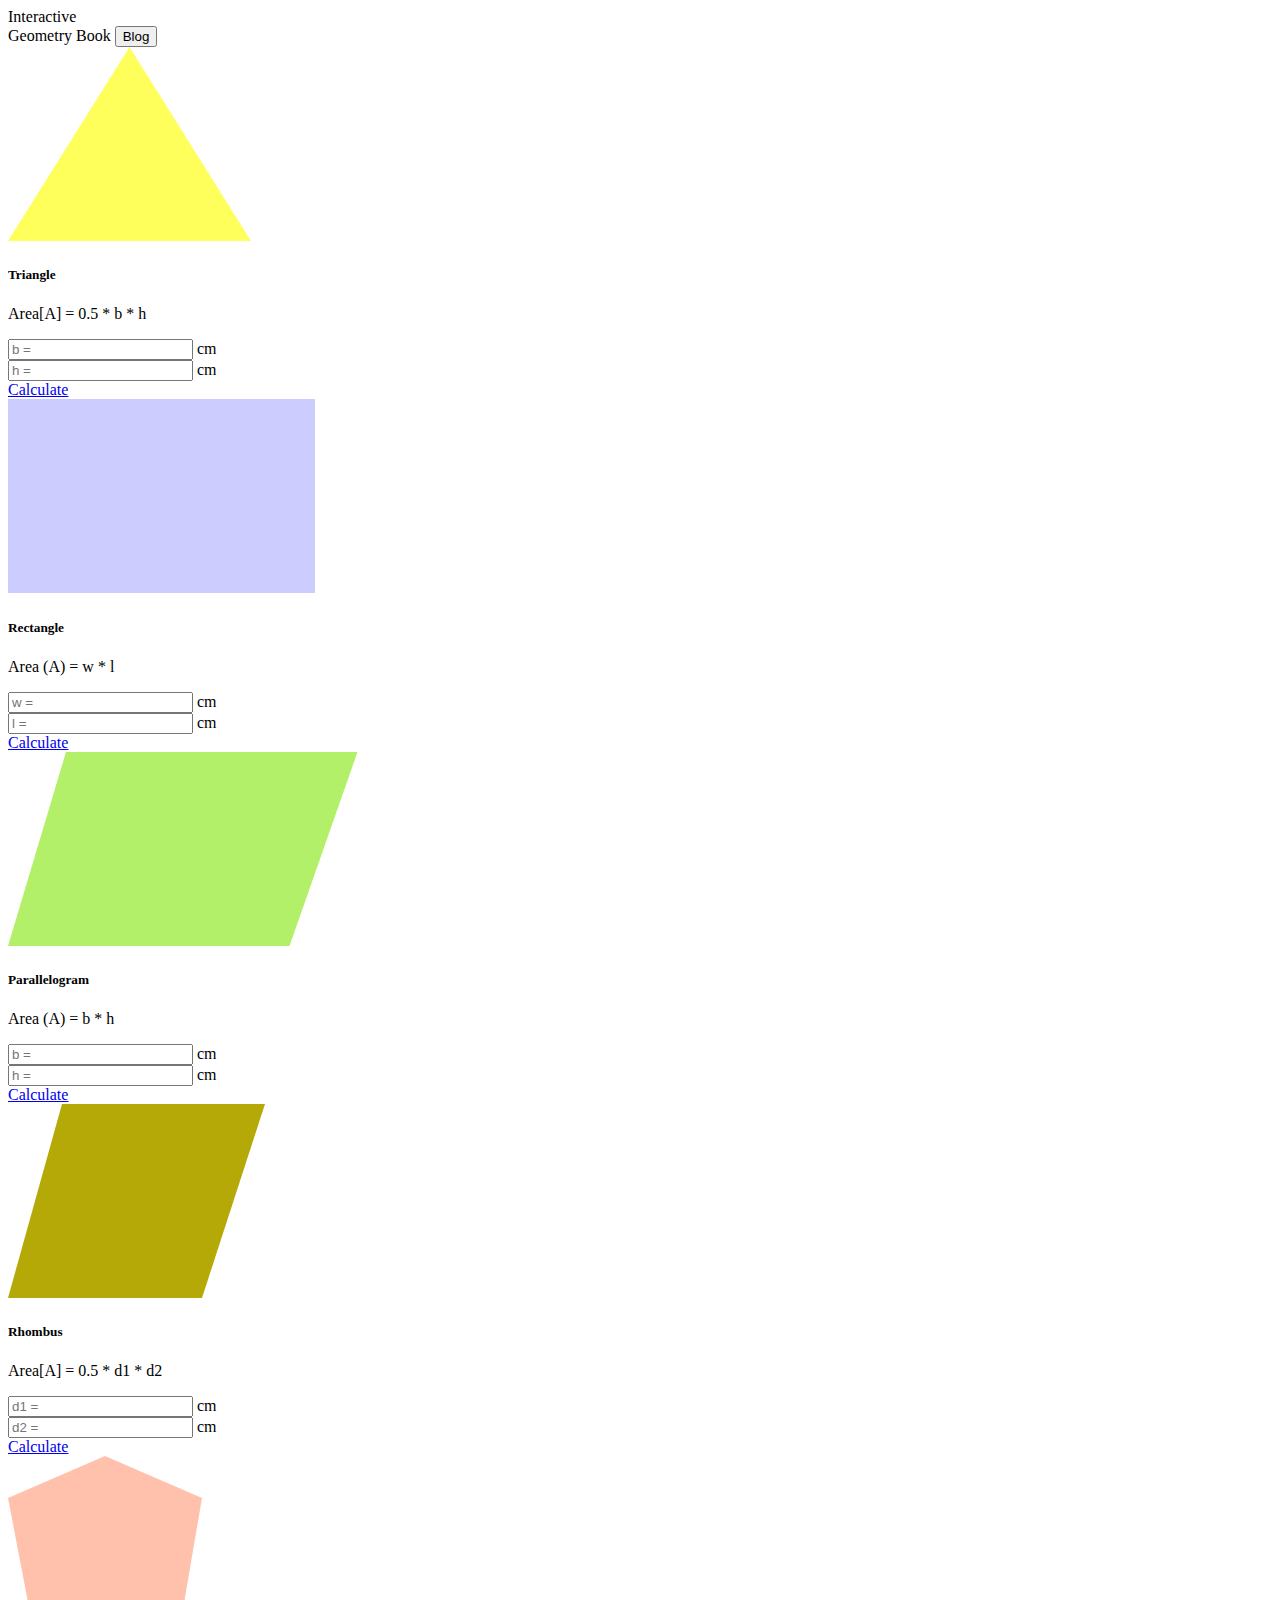
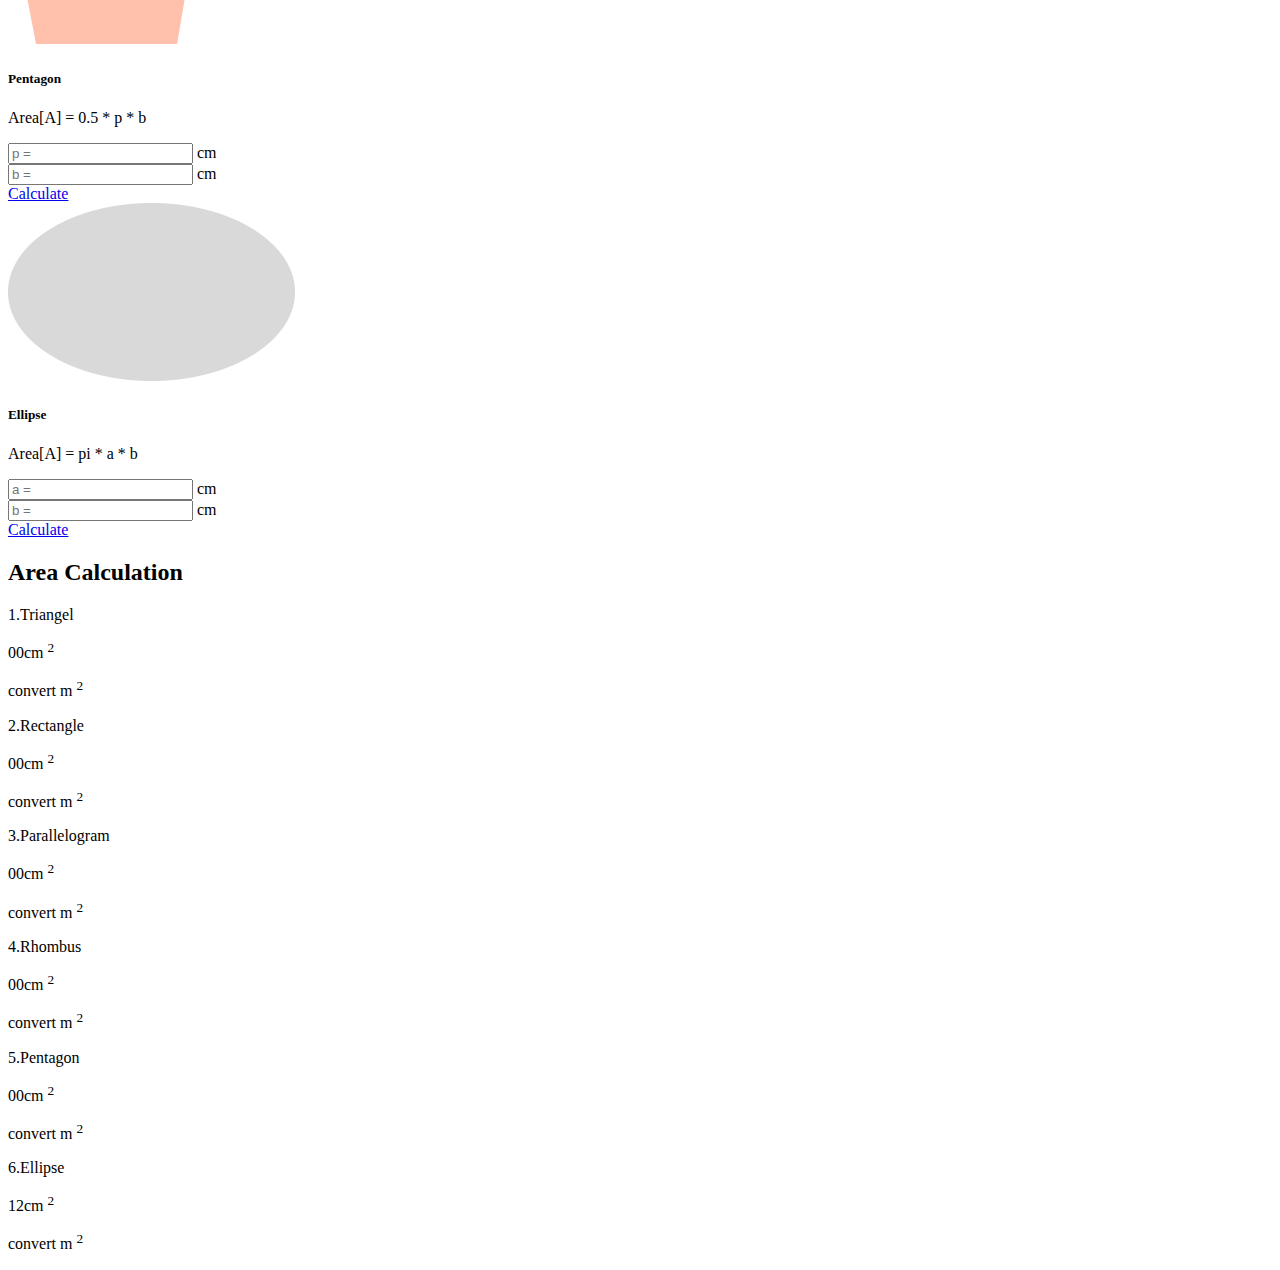
==== index.html @ 6a284af5 "rectangel area add" ====
<!DOCTYPE html>
<html lang="en">

<head>
    <meta charset="UTF-8">
    <meta http-equiv="X-UA-Compatible" content="IE=edge">
    <meta name="viewport" content="width=device-width, initial-scale=1.0">
    <title>Home</title>

    <!-- bootstrap css -->
    <link href="https://cdn.jsdelivr.net/npm/bootstrap@5.0.2/dist/css/bootstrap.min.css" rel="stylesheet"
        integrity="sha384-EVSTQN3/azprG1Anm3QDgpJLIm9Nao0Yz1ztcQTwFspd3yD65VohhpuuCOmLASjC" crossorigin="anonymous">

</head>

<body>

    <!-- navbar -->
    <header class="mb-5">
        <!-- navbar section start here -->
        <nav class="navbar container  bg-info p-3 text-white ">
            <div class="container-fluid">
                <a class="navbar-brand text-white"> <span class="fw-bolder fw-bold fs-4">Interactive</span> <br>
                    Geometry Book</a>
                <button class="btn-primary p-2 border-0 rounded px-4">Blog</button>
            </div>
        </nav>
    </header>

    <main>
        <!-- card design strat here -->
        <section class=" container">

            <div class="row">
                <div class="col-lg-9 d-flex flex-wrap">

                    <div class="card col-lg-3 text-center m-1 p-2 bg-success" style="width: 18rem;">
                        <img src="images/triangle.png" class="card-img-top" alt="...">
                        <div class="card-body text-center text-white">
                            <h5 class="card-title fw-bold">Triangle</h5>
                            <p class="card-text">Area[A] = 0.5 * b * h</p>
                            <div class="d-flex mb-3">
                                <input id="triangel-base-input" class="w-50" type="text" placeholder="b ="> cm
                                <input id="triangel-hieght-input" class="w-50" type="text" placeholder="h ="> cm
                            </div>
                            <a href="#" id="triangel-btn" class="btn btn-primary px-5">Calculate</a>
                        </div>
                    </div>
                    <div class="card col-lg-3 text-center m-1 p-2 " style="width: 18rem;">

                        <img src="images/rectangle.png" class="card-img-top" alt="...">
                        <div class="card-body text-center">
                            <h5 class="card-title fw-bold">Rectangle</h5>
                            <p class="card-text">Area (A) = w * l</p>
                            <div class="d-flex mb-3">
                                <input id="rectangular-width-input" class="w-50" type="text" placeholder="w ="> cm
                                <input id="rectangular-length-input" class="w-50" type="text" placeholder="l ="> cm
                            </div>
                            <a href="#" id="rectangel-btn" class="btn btn-primary px-5">Calculate</a>
                        </div>
                    </div>
                    <div class="card col-lg-3 text-center m-1 p-2 " style="width: 18rem;">
                        <img src="images/parallelogram.png" class="card-img-top" alt="...">
                        <div class="card-body text-center">
                            <h5 class="card-title fw-bold">Parallelogram</h5>
                            <p class="card-text">Area (A) = b * h</p>
                            <div class="d-flex mb-3">
                                <input class="w-50" type="text" placeholder="b ="> cm
                                <input class="w-50" type="text" placeholder="h ="> cm
                            </div>
                            <a href="#" class="btn btn-primary px-5">Calculate</a>
                        </div>
                    </div>
                    <div class="card col-lg-3 text-center m-1 p-2 bg-info" style="width: 18rem;">
                        <img src="images/rhombus.png" class="card-img-top" alt="...">
                        <div class="card-body text-center ">
                            <h5 class="card-title fw-bold">Rhombus</h5>
                            <p class="card-text">Area[A] = 0.5 * d1 * d2</p>
                            <div class="d-flex mb-3">
                                <input class="w-50" type="text" placeholder="d1 ="> cm
                                <input class="w-50" type="text" placeholder="d2 ="> cm
                            </div>
                            <a href="#" class="btn btn-primary px-5">Calculate</a>
                        </div>
                    </div>
                    <div class="card col-lg-3 text-center m-1 p-2 " style="width: 18rem;">
                        <img src="images/pentagon.png" class="card-img-top" alt="...">
                        <div class="card-body text-center">
                            <h5 class="card-title fw-bold">Pentagon</h5>
                            <p class="card-text">Area[A] = 0.5 * p * b</p>
                            <div class="d-flex mb-3">
                                <input class="w-50" type="text" placeholder="p ="> cm
                                <input class="w-50" type="text" placeholder="b ="> cm
                            </div>
                            <a href="#" class="btn btn-primary px-5">Calculate</a>
                        </div>
                    </div>
                    <div class="card col-lg-3 text-center m-1 p-2 " style="width: 18rem;">
                        <img src="images/ellipse.png" class="card-img-top" alt="...">
                        <div class="card-body text-center ">
                            <h5 class="card-title fw-bold">Ellipse</h5>
                            <p class="card-text">Area[A] = pi * a * b</p>
                            <div class="d-flex mb-3">
                                <input class="w-50" type="text" placeholder="a ="> cm
                                <input class="w-50" type="text" placeholder="b ="> cm
                            </div>
                            <a href="#" class="btn btn-primary px-5">Calculate</a>
                        </div>
                    </div>

                </div>

                <div class="col-lg-3">
                    <h2 class="text-center fw-bold ">Area Calculation</h2>
                    <div class="area bg-light  py-3 p-1 d-flex gap-4">
                        <p>1.Triangel</p>
                        <p> <span id="triangle-area-result">00</span>cm <sup>2</sup> </p>
                        <p class="bg-primary p-2 rounded  text-white">convert m <sup>2</sup></p>
                    </div>
                    <div class="area bg-light  py-3 p-1 d-flex gap-4">
                        <p>2.Rectangle</p>
                        
                        <p> <span id="rectangular-area-result">00</span>cm <sup>2</sup> </p>
                        
                        <p class="bg-primary p-2 rounded  text-white">convert m <sup>2</sup></p>
                    </div>
                    <div class="area bg-light  py-3 p-1 d-flex gap-3">
                        <p>3.Parallelogram</p>
                        <p> <span id="">00</span>cm <sup>2</sup> </p>
                        <p class="bg-primary p-2 rounded  text-white">convert m <sup>2</sup></p>
                    </div>
                    <div class="area bg-light  py-3 p-1 d-flex gap-4">
                        <p>4.Rhombus</p>
                        <p> <span id="">00</span>cm <sup>2</sup> </p>
                        <p class="bg-primary p-2 rounded  text-white">convert m <sup>2</sup></p>
                    </div>
                    <div class="area bg-light  py-3 p-1 d-flex gap-4">
                        <p>5.Pentagon</p>
                        <p> <span id="">00</span>cm <sup>2</sup> </p>
                        <p class="bg-primary p-2 rounded  text-white">convert m <sup>2</sup></p>
                    </div>
                    <div class="area bg-light  py-3 p-1 d-flex gap-4">
                        <p>6.Ellipse</p>
                        <p> <span id="">12</span>cm <sup>2</sup> </p>
                        <p class="bg-primary p-2 rounded  text-white">convert m <sup>2</sup></p>
                    </div>


                </div>
            </div>

            </div>



        </section>

    </main>
    <footer>

    </footer>



    <!-- js file -->
    <script src="js/common.js"></script>
    <script src="js/index.js"></script>
    <script src="js/rectangel.js"></script>
    <!-- bootstrap js -->
    <script src="https://cdn.jsdelivr.net/npm/bootstrap@5.0.2/dist/js/bootstrap.bundle.min.js"
        integrity="sha384-MrcW6ZMFYlzcLA8Nl+NtUVF0sA7MsXsP1UyJoMp4YLEuNSfAP+JcXn/tWtIaxVXM"
        crossorigin="anonymous"></script>

</body>

</html>
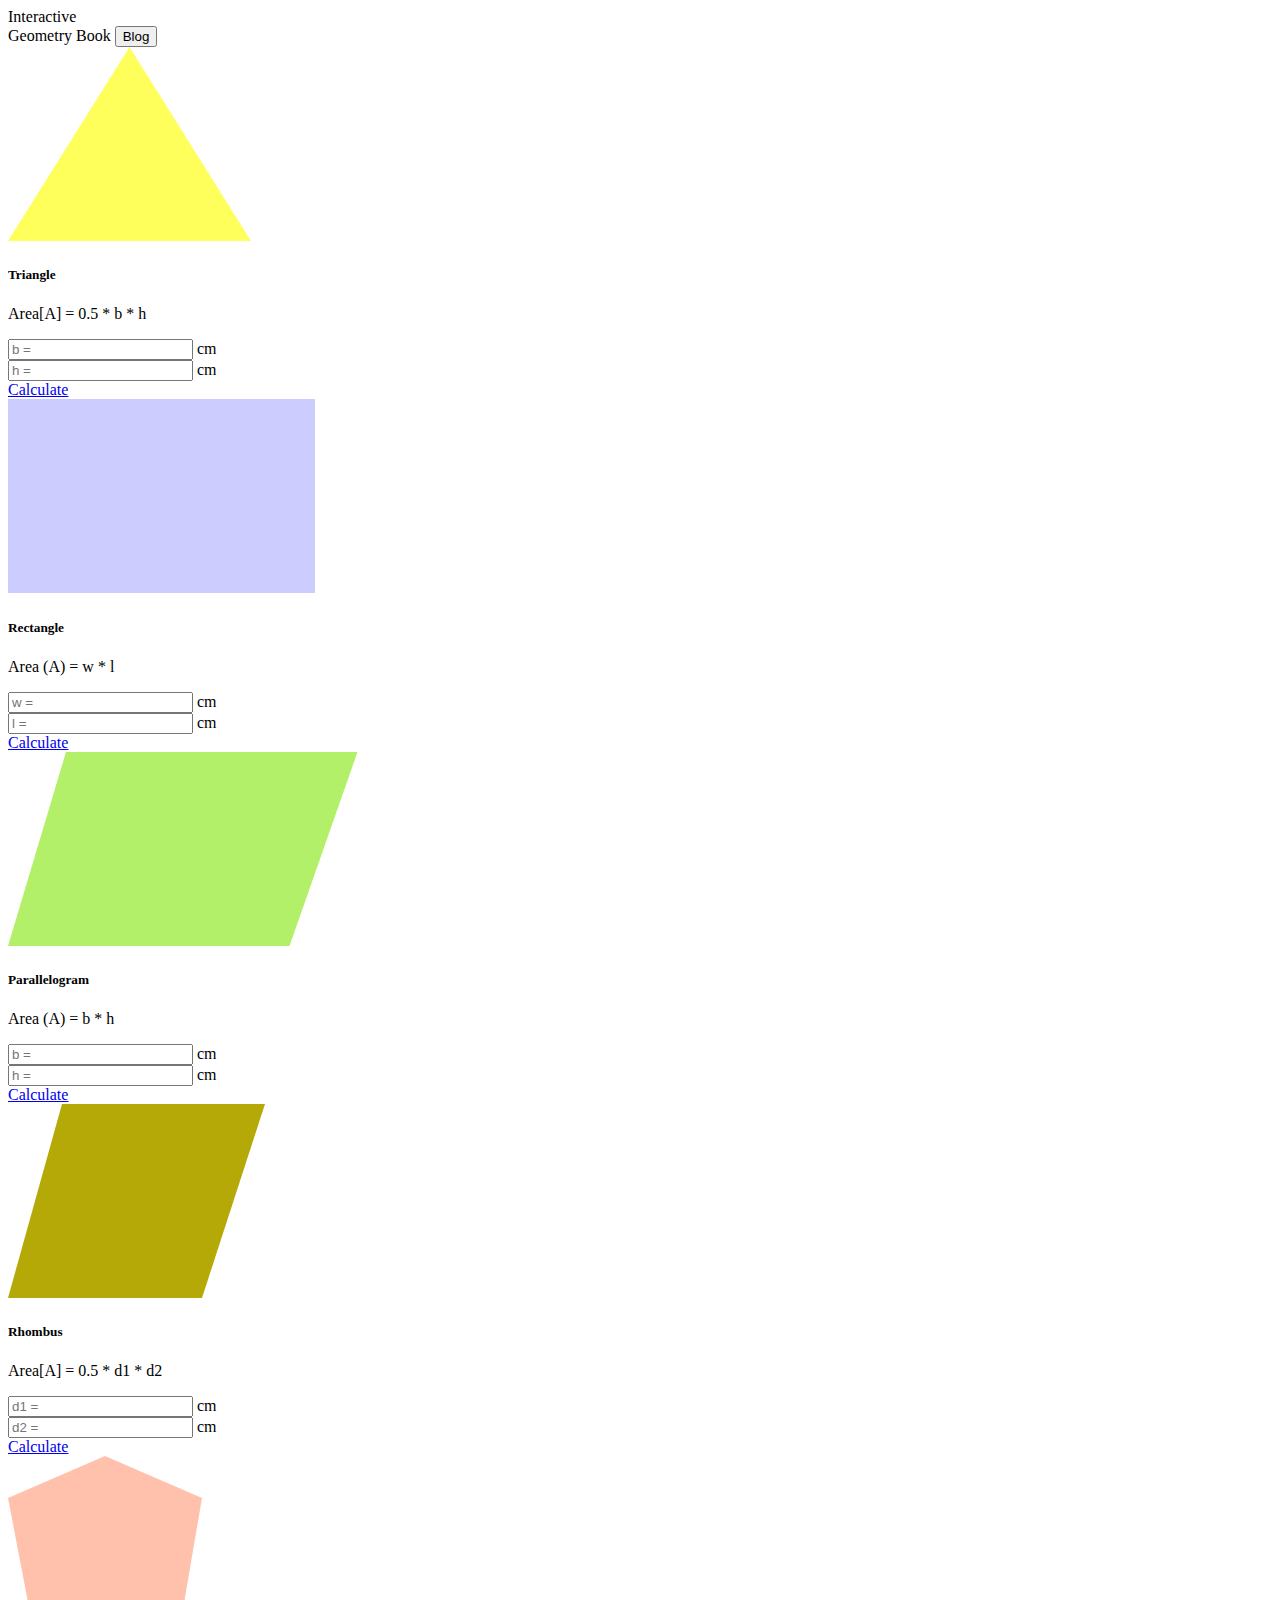
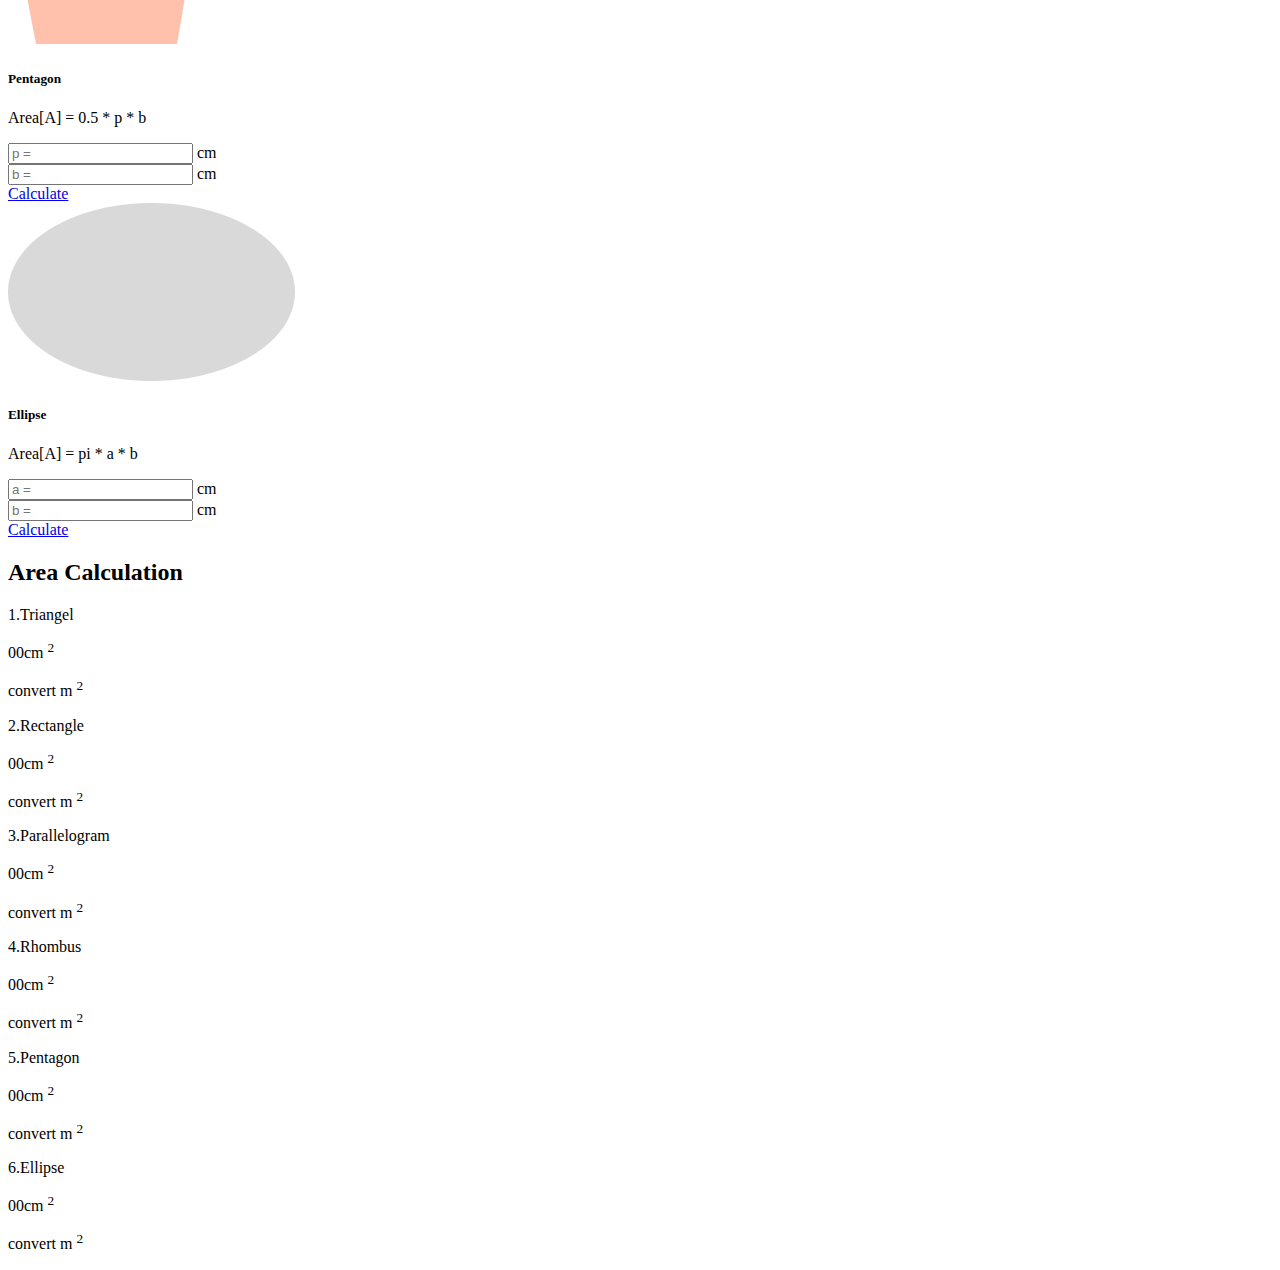
==== commit 5f096680: "ellipse added" ====
--- a/index.html
+++ b/index.html
@@ -32,9 +32,9 @@
         <section class=" container">
 
             <div class="row">
-                <div class="col-lg-9 d-flex flex-wrap">
+                <div   class="col-lg-9 d-flex flex-wrap">
 
-                    <div class="card col-lg-3 text-center m-1 p-2 bg-success" style="width: 18rem;">
+                    <div id="triangel-bg" class="card col-lg-3 text-center m-1 p-2" style="width: 18rem;">
                         <img src="images/triangle.png" class="card-img-top" alt="...">
                         <div class="card-body text-center text-white">
                             <h5 class="card-title fw-bold">Triangle</h5>
@@ -46,7 +46,7 @@
                             <a href="#" id="triangel-btn" class="btn btn-primary px-5">Calculate</a>
                         </div>
                     </div>
-                    <div class="card col-lg-3 text-center m-1 p-2 " style="width: 18rem;">
+                    <div id="rectangel-bg" class="card col-lg-3 text-center m-1 p-2 " style="width: 18rem;">
 
                         <img src="images/rectangle.png" class="card-img-top" alt="...">
                         <div class="card-body text-center">
@@ -59,52 +59,52 @@
                             <a href="#" id="rectangel-btn" class="btn btn-primary px-5">Calculate</a>
                         </div>
                     </div>
-                    <div class="card col-lg-3 text-center m-1 p-2 " style="width: 18rem;">
+                    <div id="param-bg" class="card col-lg-3 text-center m-1 p-2 " style="width: 18rem;">
                         <img src="images/parallelogram.png" class="card-img-top" alt="...">
                         <div class="card-body text-center">
                             <h5 class="card-title fw-bold">Parallelogram</h5>
                             <p class="card-text">Area (A) = b * h</p>
                             <div class="d-flex mb-3">
-                                <input class="w-50" type="text" placeholder="b ="> cm
-                                <input class="w-50" type="text" placeholder="h ="> cm
+                                <input id="parallelo-width-input" class="w-50" type="text" placeholder="b ="> cm
+                                <input id="parallelo-length-input" class="w-50" type="text" placeholder="h ="> cm
                             </div>
-                            <a href="#" class="btn btn-primary px-5">Calculate</a>
+                            <a href="#" id="paralleloGram-btn" class="btn btn-primary px-5">Calculate</a>
                         </div>
                     </div>
-                    <div class="card col-lg-3 text-center m-1 p-2 bg-info" style="width: 18rem;">
+                    <div id="colorChange" class="card col-lg-3 text-center m-1 p-2" style="width: 18rem;">
                         <img src="images/rhombus.png" class="card-img-top" alt="...">
                         <div class="card-body text-center ">
                             <h5 class="card-title fw-bold">Rhombus</h5>
                             <p class="card-text">Area[A] = 0.5 * d1 * d2</p>
                             <div class="d-flex mb-3">
-                                <input class="w-50" type="text" placeholder="d1 ="> cm
-                                <input class="w-50" type="text" placeholder="d2 ="> cm
+                                <input id="rhombus-width-input" class="w-50" type="text" placeholder="d1 ="> cm
+                                <input id="rhombus-length-input" class="w-50" type="text" placeholder="d2 ="> cm
                             </div>
-                            <a href="#" class="btn btn-primary px-5">Calculate</a>
+                            <a href="#" id="rhombus-btn" class="btn btn-primary px-5">Calculate</a>
                         </div>
                     </div>
-                    <div class="card col-lg-3 text-center m-1 p-2 " style="width: 18rem;">
+                    <div id="pentagon-bg" class="card col-lg-3 text-center m-1 p-2 " style="width: 18rem;">
                         <img src="images/pentagon.png" class="card-img-top" alt="...">
                         <div class="card-body text-center">
                             <h5 class="card-title fw-bold">Pentagon</h5>
                             <p class="card-text">Area[A] = 0.5 * p * b</p>
                             <div class="d-flex mb-3">
-                                <input class="w-50" type="text" placeholder="p ="> cm
-                                <input class="w-50" type="text" placeholder="b ="> cm
+                                <input id="pentagon-width-input" class="w-50" type="text" placeholder="p ="> cm
+                                <input id="pentagon-length-input" class="w-50" type="text" placeholder="b ="> cm
                             </div>
-                            <a href="#" class="btn btn-primary px-5">Calculate</a>
+                            <a href="#" id="pentagon-btn" class="btn btn-primary px-5">Calculate</a>
                         </div>
                     </div>
-                    <div class="card col-lg-3 text-center m-1 p-2 " style="width: 18rem;">
+                    <div id="ellipse-bg" class="card col-lg-3 text-center m-1 p-2 " style="width: 18rem;">
                         <img src="images/ellipse.png" class="card-img-top" alt="...">
                         <div class="card-body text-center ">
                             <h5 class="card-title fw-bold">Ellipse</h5>
                             <p class="card-text">Area[A] = pi * a * b</p>
                             <div class="d-flex mb-3">
-                                <input class="w-50" type="text" placeholder="a ="> cm
-                                <input class="w-50" type="text" placeholder="b ="> cm
+                                <input id="ellips-width-input" class="w-50" type="text" placeholder="a ="> cm
+                                <input id="ellips-length-input" class="w-50" type="text" placeholder="b ="> cm
                             </div>
-                            <a href="#" class="btn btn-primary px-5">Calculate</a>
+                            <a href="#" id="ellipse-btn" class="btn btn-primary px-5">Calculate</a>
                         </div>
                     </div>
 
@@ -119,29 +119,34 @@
                     </div>
                     <div class="area bg-light  py-3 p-1 d-flex gap-4">
                         <p>2.Rectangle</p>
-                        
+
                         <p> <span id="rectangular-area-result">00</span>cm <sup>2</sup> </p>
                         
                         <p class="bg-primary p-2 rounded  text-white">convert m <sup>2</sup></p>
                     </div>
                     <div class="area bg-light  py-3 p-1 d-flex gap-3">
                         <p>3.Parallelogram</p>
-                        <p> <span id="">00</span>cm <sup>2</sup> </p>
+
+                        <p> <span id="paralleloGram-area-result">00</span>cm <sup>2</sup> </p>
+
                         <p class="bg-primary p-2 rounded  text-white">convert m <sup>2</sup></p>
                     </div>
                     <div class="area bg-light  py-3 p-1 d-flex gap-4">
+
                         <p>4.Rhombus</p>
-                        <p> <span id="">00</span>cm <sup>2</sup> </p>
+
+                        <p> <span id="rhombus-area-result">00</span>cm <sup>2</sup> </p>
+
                         <p class="bg-primary p-2 rounded  text-white">convert m <sup>2</sup></p>
                     </div>
                     <div class="area bg-light  py-3 p-1 d-flex gap-4">
                         <p>5.Pentagon</p>
-                        <p> <span id="">00</span>cm <sup>2</sup> </p>
+                        <p> <span id="pentagon-area-result">00</span>cm <sup>2</sup> </p>
                         <p class="bg-primary p-2 rounded  text-white">convert m <sup>2</sup></p>
                     </div>
                     <div class="area bg-light  py-3 p-1 d-flex gap-4">
                         <p>6.Ellipse</p>
-                        <p> <span id="">12</span>cm <sup>2</sup> </p>
+                        <p> <span id="ellipse-area-result">00</span>cm <sup>2</sup> </p>
                         <p class="bg-primary p-2 rounded  text-white">convert m <sup>2</sup></p>
                     </div>
 
@@ -155,6 +160,9 @@
 
         </section>
 
+        <!-- <button id="my-button">Hover over me</button> -->
+
+
     </main>
     <footer>
 
@@ -166,6 +174,11 @@
     <script src="js/common.js"></script>
     <script src="js/index.js"></script>
     <script src="js/rectangel.js"></script>
+    <script src="js/paralllelogram.js"></script>
+    <script src="js/rhombos.js"></script>
+    <script src="js/pentagon"></script>
+    <script src="js/pentagon.js"></script>
+    <script src="js/ellips.js"></script>
     <!-- bootstrap js -->
     <script src="https://cdn.jsdelivr.net/npm/bootstrap@5.0.2/dist/js/bootstrap.bundle.min.js"
         integrity="sha384-MrcW6ZMFYlzcLA8Nl+NtUVF0sA7MsXsP1UyJoMp4YLEuNSfAP+JcXn/tWtIaxVXM"
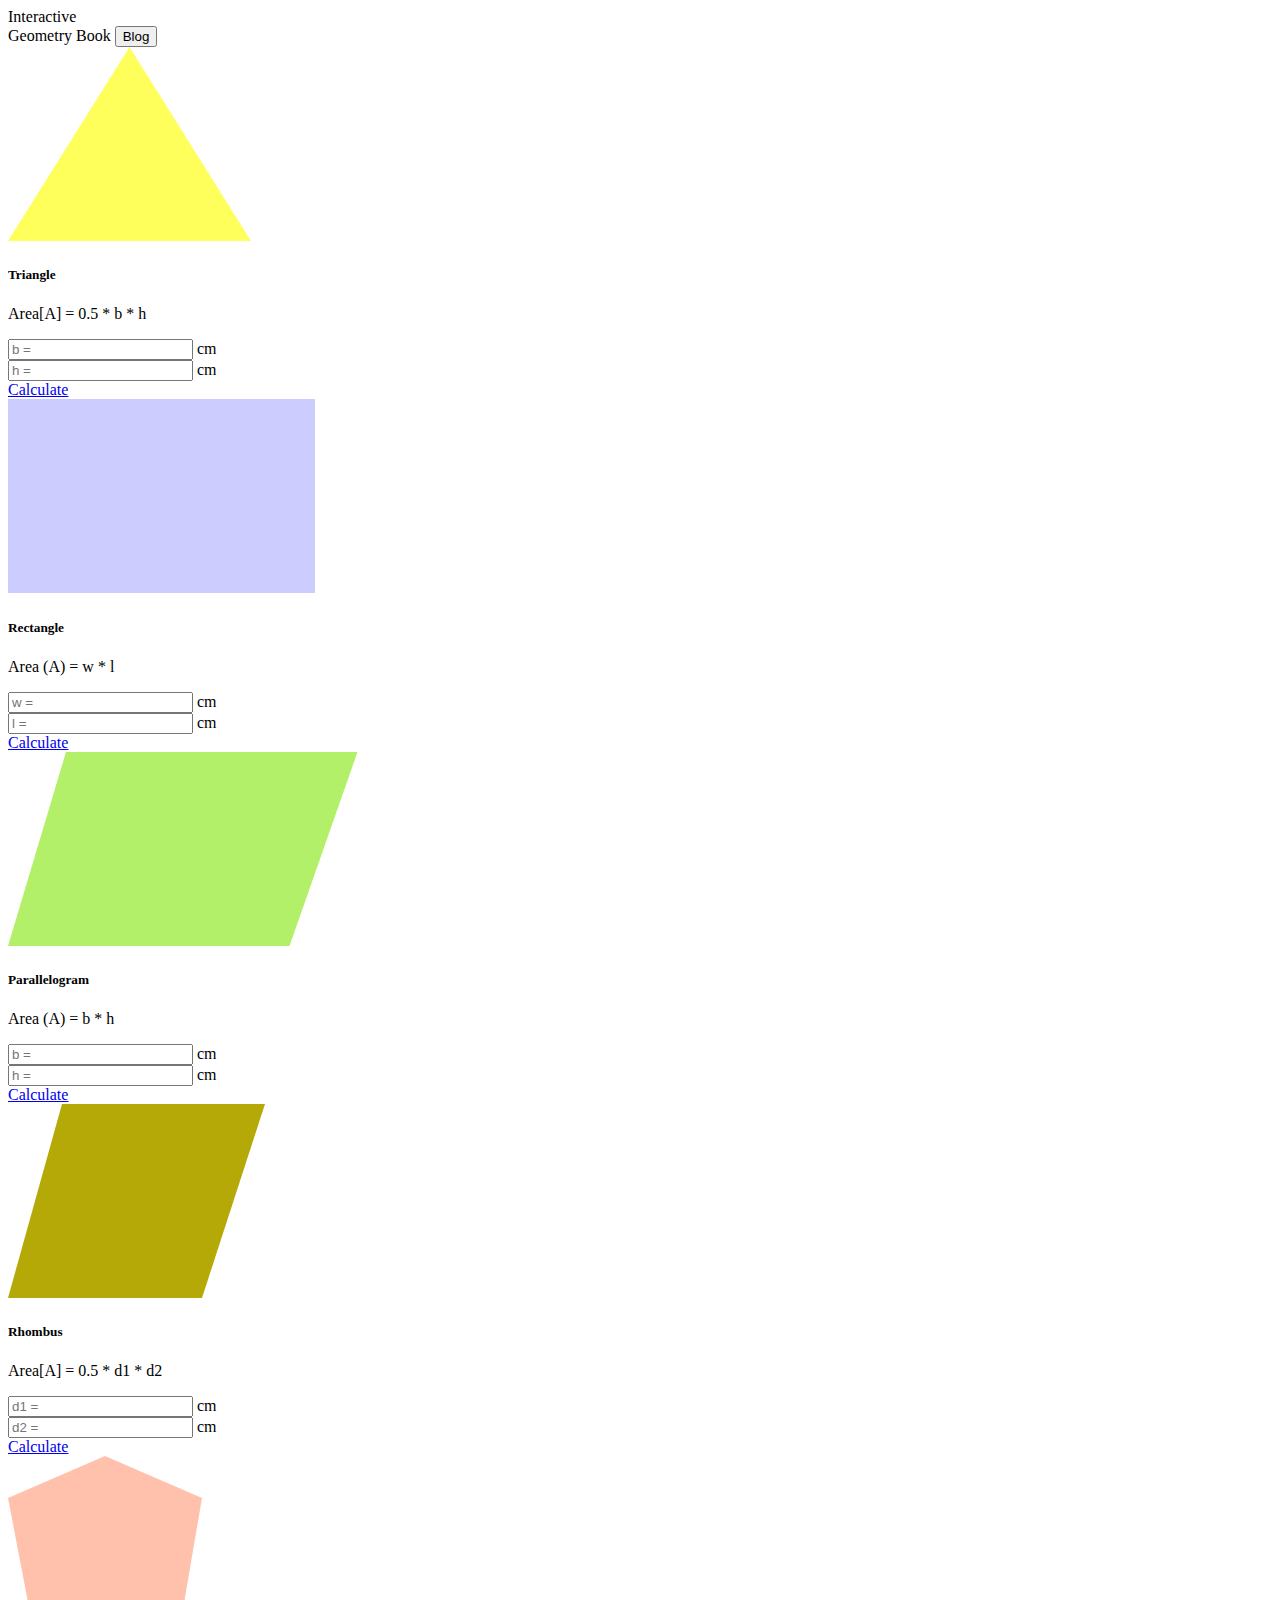
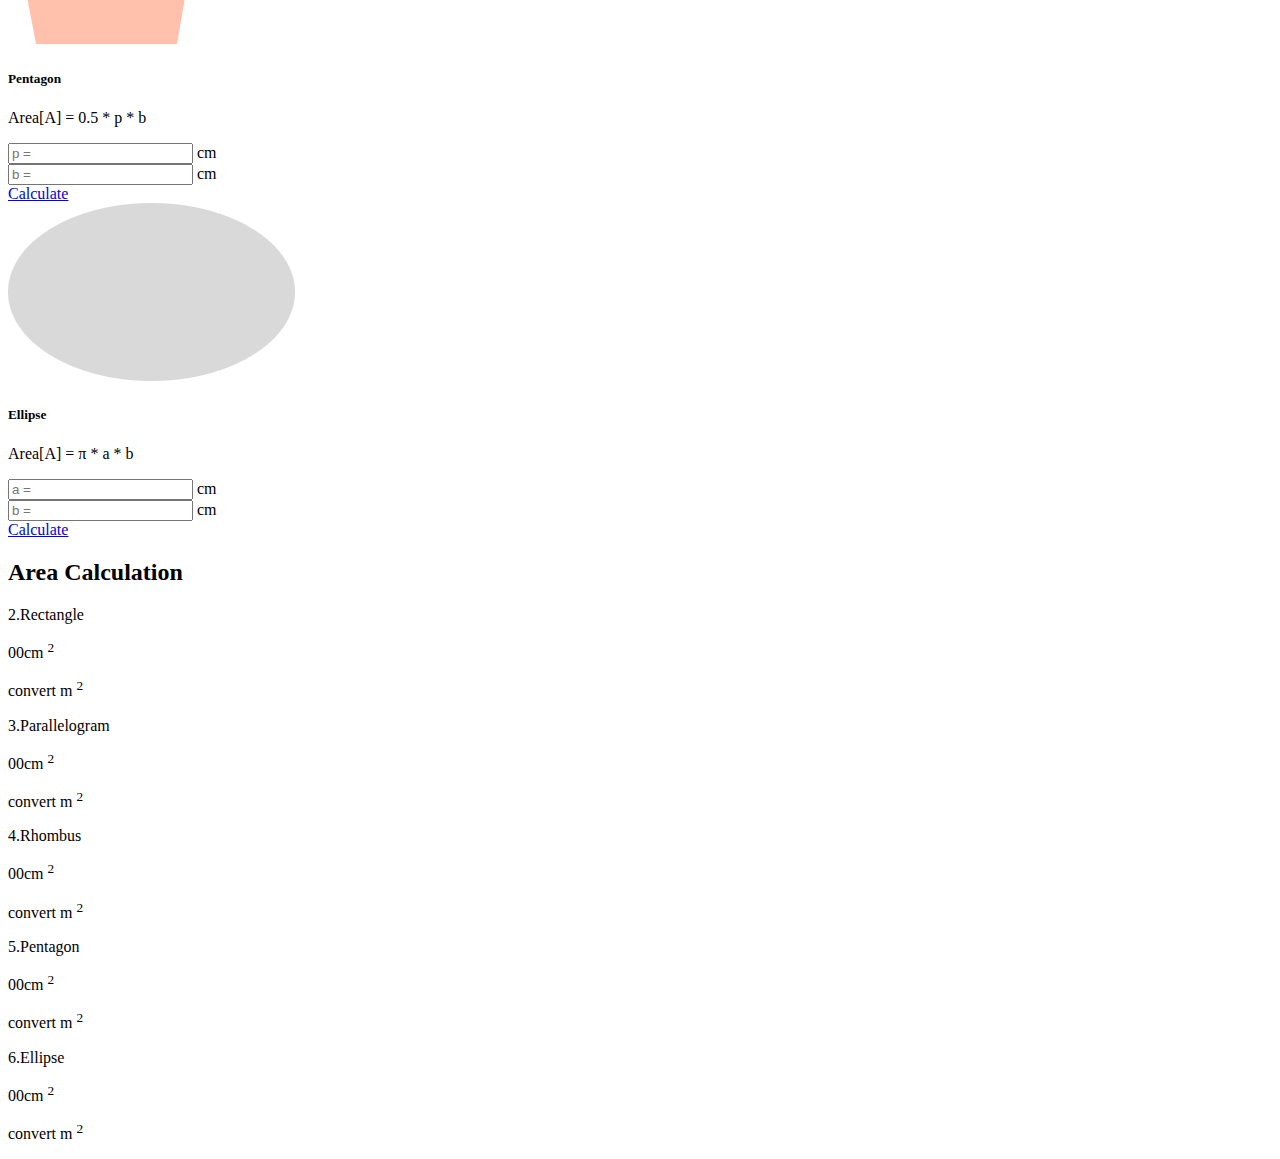
==== commit 8bd51147: "updatating all all Section" ====
--- a/index.html
+++ b/index.html
@@ -6,7 +6,7 @@
     <meta http-equiv="X-UA-Compatible" content="IE=edge">
     <meta name="viewport" content="width=device-width, initial-scale=1.0">
     <title>Home</title>
-
+    <link rel="stylesheet" href="style.css">
     <!-- bootstrap css -->
     <link href="https://cdn.jsdelivr.net/npm/bootstrap@5.0.2/dist/css/bootstrap.min.css" rel="stylesheet"
         integrity="sha384-EVSTQN3/azprG1Anm3QDgpJLIm9Nao0Yz1ztcQTwFspd3yD65VohhpuuCOmLASjC" crossorigin="anonymous">
@@ -22,7 +22,7 @@
             <div class="container-fluid">
                 <a class="navbar-brand text-white"> <span class="fw-bolder fw-bold fs-4">Interactive</span> <br>
                     Geometry Book</a>
-                <button class="btn-primary p-2 border-0 rounded px-4">Blog</button>
+                <button id="blog" class="btn-primary p-2 border-0 rounded px-4">Blog</button>
             </div>
         </nav>
     </header>
@@ -99,7 +99,7 @@
                         <img src="images/ellipse.png" class="card-img-top" alt="...">
                         <div class="card-body text-center ">
                             <h5 class="card-title fw-bold">Ellipse</h5>
-                            <p class="card-text">Area[A] = pi * a * b</p>
+                            <p class="card-text">Area[A] = &pi; * a * b</p>
                             <div class="d-flex mb-3">
                                 <input id="ellips-width-input" class="w-50" type="text" placeholder="a ="> cm
                                 <input id="ellips-length-input" class="w-50" type="text" placeholder="b ="> cm
@@ -112,26 +112,34 @@
 
                 <div class="col-lg-3">
                     <h2 class="text-center fw-bold ">Area Calculation</h2>
-                    <div class="area bg-light  py-3 p-1 d-flex gap-4">
-                        <p>1.Triangel</p>
-                        <p> <span id="triangle-area-result">00</span>cm <sup>2</sup> </p>
-                        <p class="bg-primary p-2 rounded  text-white">convert m <sup>2</sup></p>
-                    </div>
-                    <div class="area bg-light  py-3 p-1 d-flex gap-4">
+                 
+                    <div id=" ">
+                    
+
+                    <div id="all-field"> 
+
+                        <div id="area1" class="d-flex justify-content-between area bg-light py-3 p-1 gap-4" style="display: none;">
+                            <p>1.Triangle</p>
+                            <p><span id="triangle-area-result">00</span>cm<sup>2</sup></p>
+                            <p class="bg-primary p-2 rounded text-white">convert m<sup>2</sup></p>
+                          </div>
+                    </div>
+                    
+                    <div class=" bg-light  py-3 p-1 d-flex justify-content-between  gap-4">
                         <p>2.Rectangle</p>
 
                         <p> <span id="rectangular-area-result">00</span>cm <sup>2</sup> </p>
                         
                         <p class="bg-primary p-2 rounded  text-white">convert m <sup>2</sup></p>
                     </div>
-                    <div class="area bg-light  py-3 p-1 d-flex gap-3">
+                    <div class="area bg-light  py-3 p-1 d-flex justify-content-between  gap-3">
                         <p>3.Parallelogram</p>
 
                         <p> <span id="paralleloGram-area-result">00</span>cm <sup>2</sup> </p>
 
                         <p class="bg-primary p-2 rounded  text-white">convert m <sup>2</sup></p>
                     </div>
-                    <div class="area bg-light  py-3 p-1 d-flex gap-4">
+                    <div class="area bg-light  py-3 p-1 d-flex justify-content-between  gap-4">
 
                         <p>4.Rhombus</p>
 
@@ -139,16 +147,17 @@
 
                         <p class="bg-primary p-2 rounded  text-white">convert m <sup>2</sup></p>
                     </div>
-                    <div class="area bg-light  py-3 p-1 d-flex gap-4">
+                    <div class="area bg-light  py-3 p-1 d-flex justify-content-between  gap-4">
                         <p>5.Pentagon</p>
                         <p> <span id="pentagon-area-result">00</span>cm <sup>2</sup> </p>
                         <p class="bg-primary p-2 rounded  text-white">convert m <sup>2</sup></p>
                     </div>
-                    <div class="area bg-light  py-3 p-1 d-flex gap-4">
+                    <div class="area bg-light  py-3 p-1 d-flex justify-content-between  gap-4">
                         <p>6.Ellipse</p>
                         <p> <span id="ellipse-area-result">00</span>cm <sup>2</sup> </p>
                         <p class="bg-primary p-2 rounded  text-white">convert m <sup>2</sup></p>
                     </div>
+                  </div>
 
 
                 </div>
@@ -162,7 +171,10 @@
 
         <!-- <button id="my-button">Hover over me</button> -->
 
-
+        <!-- <input type="number" id="inputField">
+        <button id="calculateBtn">Calculate</button> -->
+        <div id="output"></div>
+        
     </main>
     <footer>
 
@@ -172,13 +184,14 @@
 
     <!-- js file -->
     <script src="js/common.js"></script>
-    <script src="js/index.js"></script>
+    <script src="js/triangle.js"></script>
     <script src="js/rectangel.js"></script>
     <script src="js/paralllelogram.js"></script>
     <script src="js/rhombos.js"></script>
     <script src="js/pentagon"></script>
     <script src="js/pentagon.js"></script>
     <script src="js/ellips.js"></script>
+  
     <!-- bootstrap js -->
     <script src="https://cdn.jsdelivr.net/npm/bootstrap@5.0.2/dist/js/bootstrap.bundle.min.js"
         integrity="sha384-MrcW6ZMFYlzcLA8Nl+NtUVF0sA7MsXsP1UyJoMp4YLEuNSfAP+JcXn/tWtIaxVXM"
--- a/style.css
+++ b/style.css
@@ -0,0 +1,5 @@
+
+/* 
+#all-field{
+    display: none;
+} */